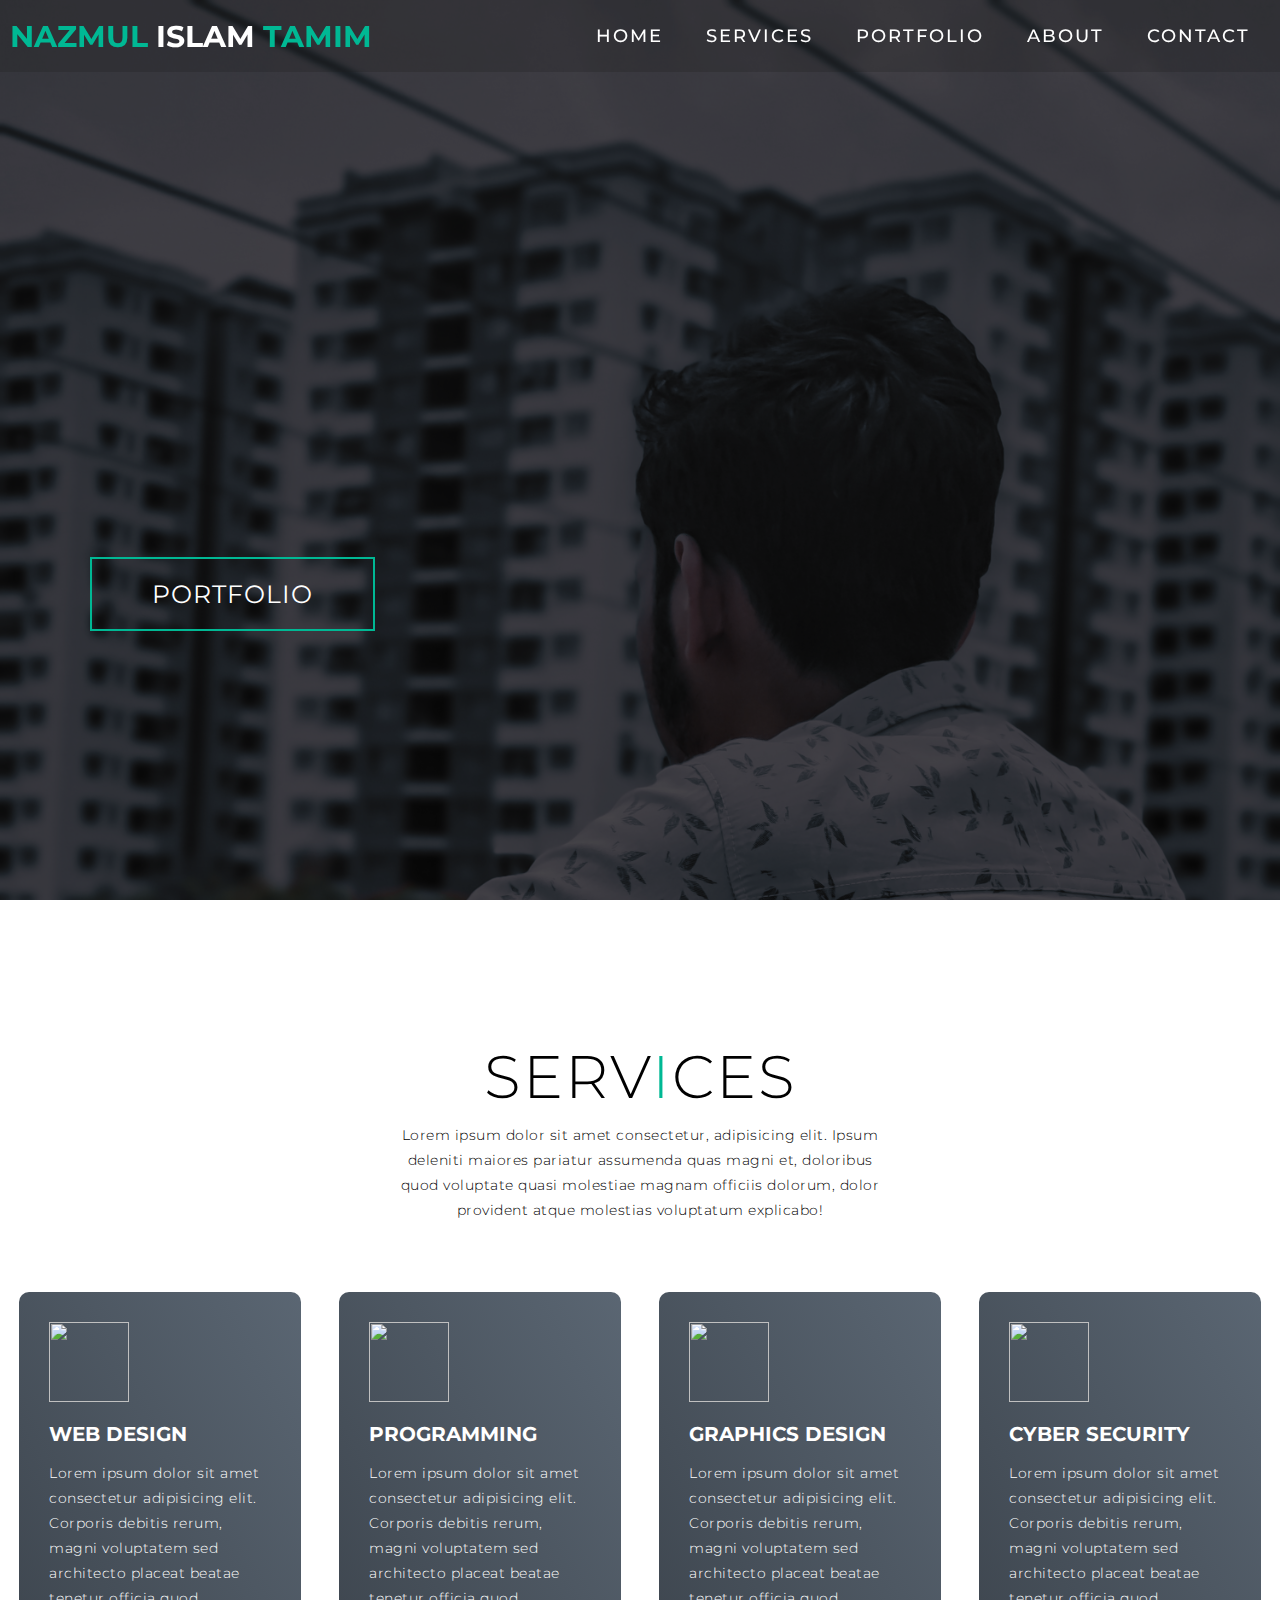
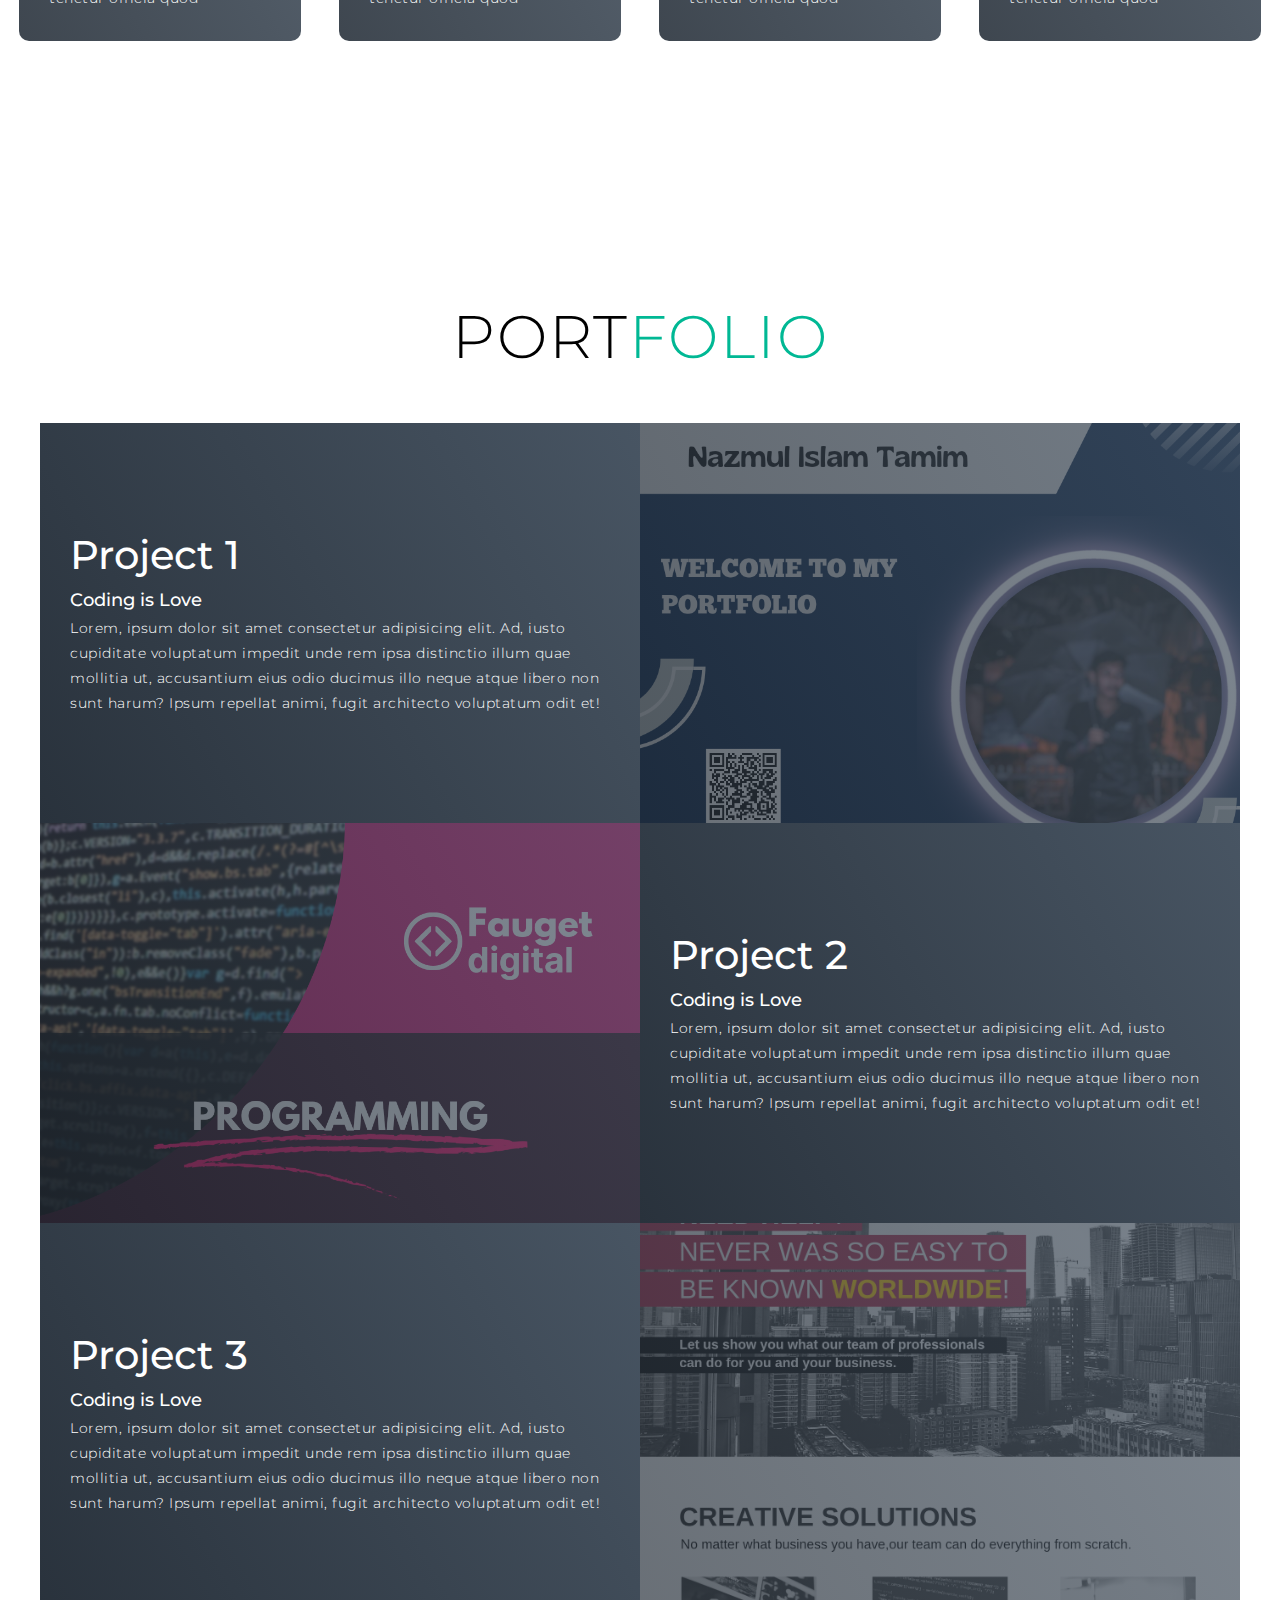
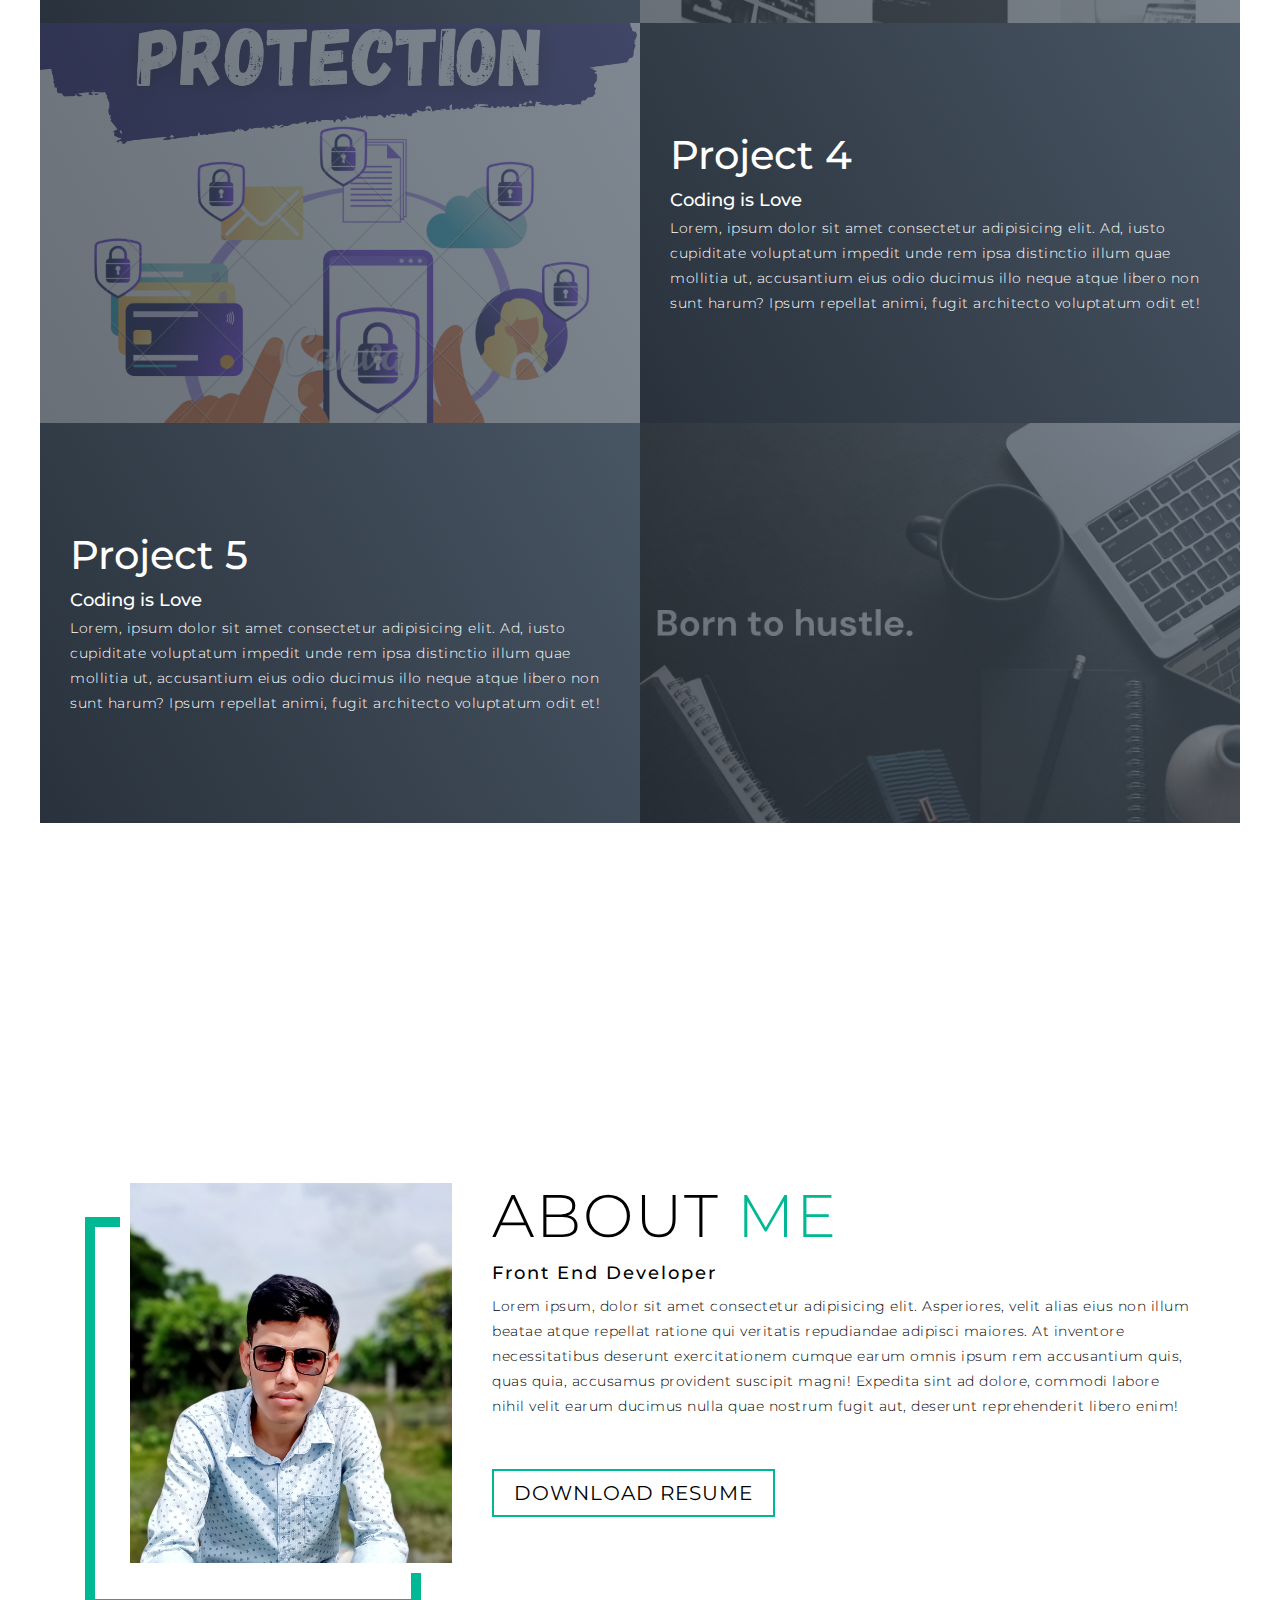
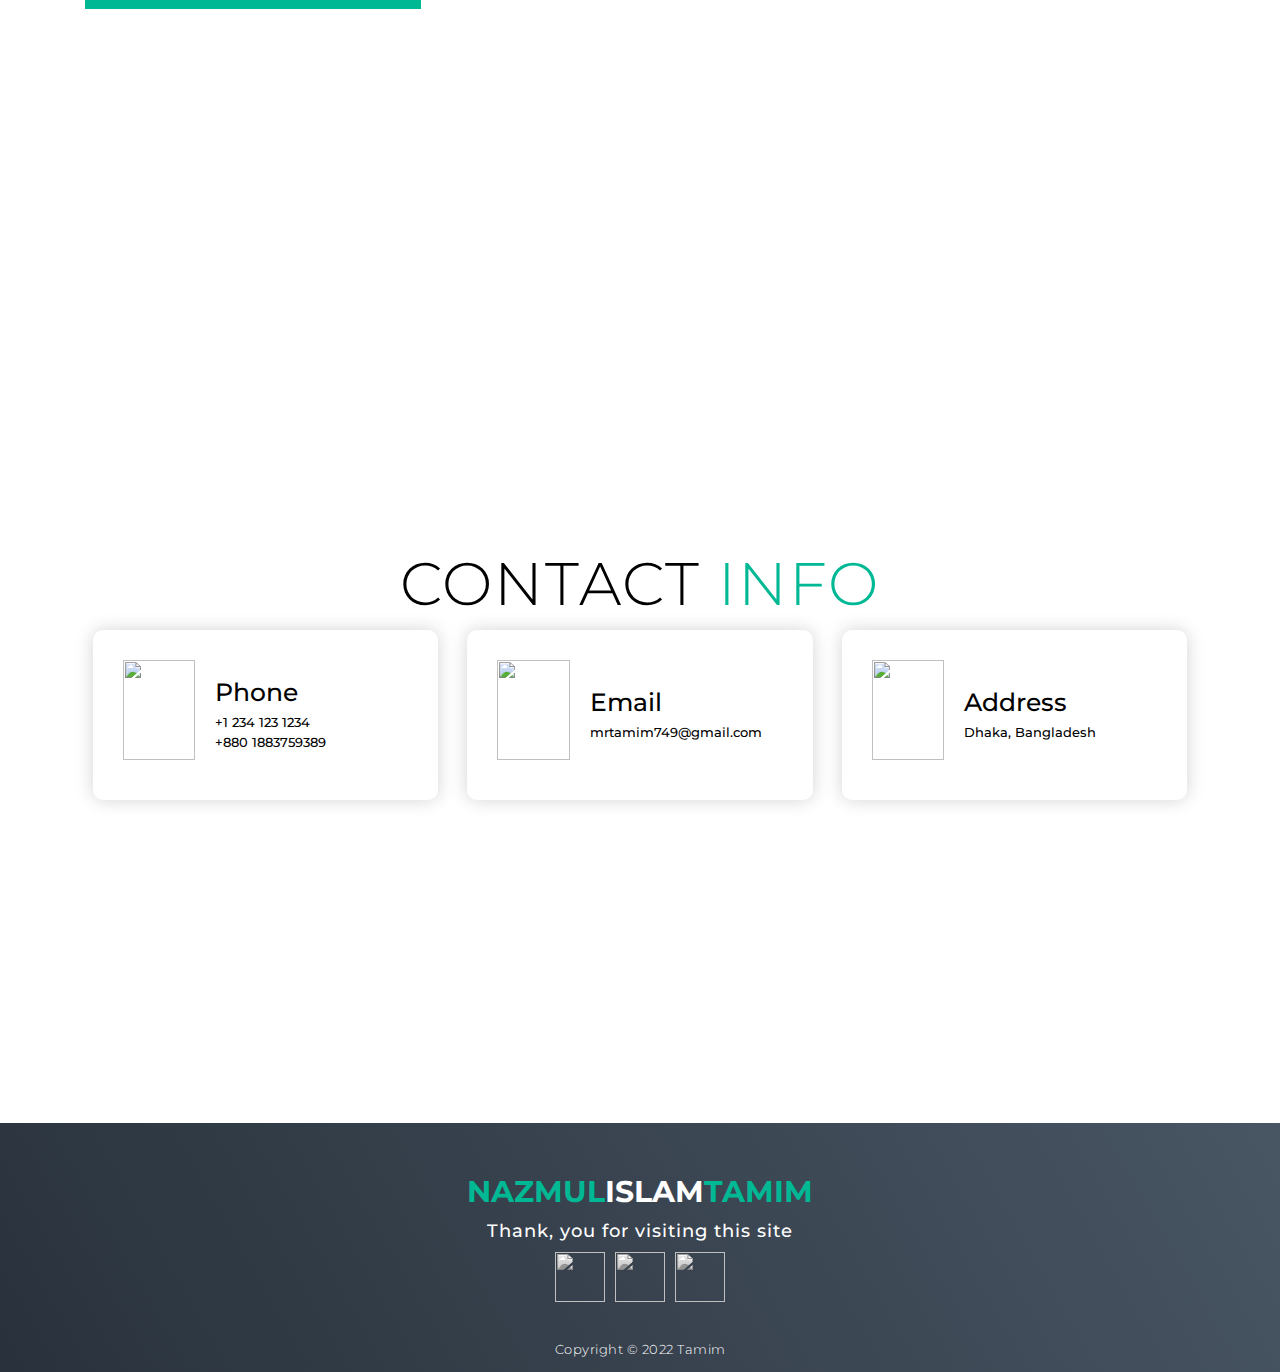
==== index.html @ c5b07cf3 "Add files via upload" ====
<!DOCTYPE html>
<html lang="en">

<head>
  <meta charset="UTF-8">
  <meta name="viewport" content="width=device-width, initial-scale=1.0">
  <link rel="stylesheet" href="style.css">
  <title>Nazmul Islam Tamim</title>
  <link rel="shortcut icon" type="x-icon" href="icon.png">

</head>

<body>
  <!-- Header -->
  <section id="header">
    <div class="header container">
      <div class="nav-bar">
        <div class="brand">
          <a href="#hero">
            <h1><span>Nazmul</span> Islam <span>Tamim</span></h1>
          </a>
        </div>
        <div class="nav-list">
          <div class="hamburger">
            <div class="bar"></div>
          </div>
          <ul>
            <li><a href="#hero" data-after="Home">Home</a></li>
            <li><a href="#services" data-after="Service">Services</a></li>
            <li><a href="#projects" data-after="Projects">Portfolio</a></li>
            <li><a href="#about" data-after="About">About</a></li>
            <li><a href="#contact" data-after="Contact">Contact</a></li>
          </ul>
        </div>
      </div>
    </div>
  </section>
  <!-- End Header -->


  <!-- Hero Section  -->
  <section id="hero">
    <div class="hero container">
      <div>
        <h1>Hello, <span></span></h1>
        <h1>My Name is <span></span></h1>
        <h1>Tamim <span></span></h1>
        <a href="#projects" type="button" class="cta">Portfolio</a>
      </div>
    </div>
  </section>
  <!-- End Hero Section  -->

  <!-- Service Section -->
  <section id="services">
    <div class="services container">
      <div class="service-top">
        <h1 class="section-title">Serv<span>i</span>ces</h1>
        <p>Lorem ipsum dolor sit amet consectetur, adipisicing elit. Ipsum deleniti maiores pariatur assumenda quas
          magni et, doloribus quod voluptate quasi molestiae magnam officiis dolorum, dolor provident atque molestias
          voluptatum explicabo!</p>
      </div>
      <div class="service-bottom">
        <div class="service-item">
          <div class="icon"><img src="https://img.icons8.com/bubbles/100/null/web.png" /></div>
          <h2>Web Design</h2>
          <p>Lorem ipsum dolor sit amet consectetur adipisicing elit. Corporis debitis rerum, magni voluptatem sed
            architecto placeat beatae tenetur officia quod</p>
        </div>
        <div class="service-item">
          <div class="icon"><img src="https://img.icons8.com/dusk/100/null/program.png" /></div>
          <h2>Programming</h2>
          <p>Lorem ipsum dolor sit amet consectetur adipisicing elit. Corporis debitis rerum, magni voluptatem sed
            architecto placeat beatae tenetur officia quod</p>
        </div>
        <div class="service-item">
          <div class="icon"><img src="https://img.icons8.com/bubbles/100/null/design.png" /></div>
          <h2>Graphics Design</h2>
          <p>Lorem ipsum dolor sit amet consectetur adipisicing elit. Corporis debitis rerum, magni voluptatem sed
            architecto placeat beatae tenetur officia quod</p>
        </div>
        <div class="service-item">
          <div class="icon"><img src="https://img.icons8.com/bubbles/100/null/man-with-a-security-shield.png" /></div>
          <h2>Cyber Security</h2>
          <p>Lorem ipsum dolor sit amet consectetur adipisicing elit. Corporis debitis rerum, magni voluptatem sed
            architecto placeat beatae tenetur officia quod</p>
        </div>
      </div>
    </div>
  </section>
  <!-- End Service Section -->

  <!-- Projects Section -->
  <section id="projects">
    <div class="projects container">
      <div class="projects-header">
        <h1 class="section-title">port<span>folio</span></h1>
      </div>
      <div class="all-projects">
        <div class="project-item">
          <div class="project-info">
            <h1>Project 1</h1>
            <h2>Coding is Love</h2>
            <p>Lorem, ipsum dolor sit amet consectetur adipisicing elit. Ad, iusto cupiditate voluptatum impedit unde
              rem ipsa distinctio illum quae mollitia ut, accusantium eius odio ducimus illo neque atque libero non sunt
              harum? Ipsum repellat animi, fugit architecto voluptatum odit et!</p>
          </div>
          <div class="project-img">
            <img src="20.png" alt="img">
          </div>
        </div>
        <div class="project-item">
          <div class="project-info">
            <h1>Project 2</h1>
            <h2>Coding is Love</h2>
            <p>Lorem, ipsum dolor sit amet consectetur adipisicing elit. Ad, iusto cupiditate voluptatum impedit unde
              rem ipsa distinctio illum quae mollitia ut, accusantium eius odio ducimus illo neque atque libero non sunt
              harum? Ipsum repellat animi, fugit architecto voluptatum odit et!</p>
          </div>
          <div class="project-img">
            <img src="prog.png" alt="img">
          </div>
        </div>
        <div class="project-item">
          <div class="project-info">
            <h1>Project 3</h1>
            <h2>Coding is Love</h2>
            <p>Lorem, ipsum dolor sit amet consectetur adipisicing elit. Ad, iusto cupiditate voluptatum impedit unde
              rem ipsa distinctio illum quae mollitia ut, accusantium eius odio ducimus illo neque atque libero non sunt
              harum? Ipsum repellat animi, fugit architecto voluptatum odit et!</p>
          </div>
          <div class="project-img">
            <img src="web.png" alt="img">
          </div>
        </div>
        <div class="project-item">
          <div class="project-info">
            <h1>Project 4</h1>
            <h2>Coding is Love</h2>
            <p>Lorem, ipsum dolor sit amet consectetur adipisicing elit. Ad, iusto cupiditate voluptatum impedit unde
              rem ipsa distinctio illum quae mollitia ut, accusantium eius odio ducimus illo neque atque libero non sunt
              harum? Ipsum repellat animi, fugit architecto voluptatum odit et!</p>
          </div>
          <div class="project-img">
            <img src="lpd.png" alt="img">
          </div>
        </div>
        <div class="project-item">
          <div class="project-info">
            <h1>Project 5</h1>
            <h2>Coding is Love</h2>
            <p>Lorem, ipsum dolor sit amet consectetur adipisicing elit. Ad, iusto cupiditate voluptatum impedit unde
              rem ipsa distinctio illum quae mollitia ut, accusantium eius odio ducimus illo neque atque libero non sunt
              harum? Ipsum repellat animi, fugit architecto voluptatum odit et!</p>
          </div>
          <div class="project-img">
            <img src="ht.png" alt="img">
          </div>
        </div>
      </div>
    </div>
  </section>
  <!-- End Projects Section -->

  <!-- About Section -->
  <section id="about">
    <div class="about container">
      <div class="col-left">
        <div class="about-img">
          <img src="16.jpeg" alt="img">
        </div>
      </div>
      <div class="col-right">
        <h1 class="section-title">About <span>me</span></h1>
        <h2>Front End Developer</h2>
        <p>Lorem ipsum, dolor sit amet consectetur adipisicing elit. Asperiores, velit alias eius non illum beatae atque
          repellat ratione qui veritatis repudiandae adipisci maiores. At inventore necessitatibus deserunt
          exercitationem cumque earum omnis ipsum rem accusantium quis, quas quia, accusamus provident suscipit magni!
          Expedita sint ad dolore, commodi labore nihil velit earum ducimus nulla quae nostrum fugit aut, deserunt
          reprehenderit libero enim!</p>
        <a href="#" class="cta">Download Resume</a>
      </div>
    </div>
  </section>
  <!-- End About Section -->

  <!-- Contact Section -->
  <section id="contact">
    <div class="contact container">
      <div>
        <h1 class="section-title">Contact <span>info</span></h1>
      </div>
      <div class="contact-items">
        <div class="contact-item">
          <div class="icon"><img src="https://img.icons8.com/cute-clipart/100/null/ringer-volume.png" /></div>
          <div class="contact-info">
            <h1>Phone</h1>
            <h2>+1 234 123 1234</h2>
            <h2>+880 1883759389</h2>
          </div>
        </div>
        <div class="contact-item">
          <div class="icon"><img src="https://img.icons8.com/cute-clipart/100/null/apple-mail.png" /></div>
          <div class="contact-info">
            <h1>Email</h1>
            <h2>mrtamim749@gmail.com</h2>
            <h2></h2>
          </div>
        </div>
        <div class="contact-item">
          <div class="icon"><img src="https://img.icons8.com/cotton/100/null/romantic-places--v1.png" /></div>
          <div class="contact-info">
            <h1>Address</h1>
            <h2>Dhaka, Bangladesh</h2>
          </div>
        </div>
      </div>
    </div>
  </section>
  <!-- End Contact Section -->

  <!-- Footer -->
  <section id="footer">
    <div class="footer container">
      <div class="brand">
        <h1><span>Nazmul</span>Islam<span>Tamim</span></h1>
      </div>
      <h2>Thank, you for visiting this site</h2>
      <div class="social-icon">
        <div class="social-item">
          <a href="https://www.facebook.com/md.tafahim.7?mibextid=ZbWKwL"><img src="https://img.icons8.com/fluency/48/null/facebook-new.png" /></a>
        </div>
        <div class="social-item">
          <a href="https://www.instagram.com/nazmul_islam_tamim/"><img src="https://img.icons8.com/fluency/48/null/instagram-new.png" /></a>
        </div>
        <div class="social-item">
          <a href="https://twitter.com/NazmulislamTam?t=i0Rrqpv8C41gJmeJYO9JIw&s=09"><img src="https://img.icons8.com/fluency/48/null/twitter.png" /></a>
        </div>
      </div>
      <p>Copyright © 2022 Tamim</p>
    </div>
  </section>
  <!-- End Footer -->
  <script src="./app.js"></script>
</body>

</html>
---- style.css ----
@import 'https://fonts.googleapis.com/css?family=Montserrat:300, 400, 700&display=swap';
* {
	padding: 0;
	margin: 0;
	box-sizing: border-box;
}
html {
	font-size: 10px;
	font-family: 'Montserrat', sans-serif;
	scroll-behavior: smooth;
}
a {
	text-decoration: none;
}
.container {
	min-height: 100vh;
	width: 100%;
	display: flex;
	align-items: center;
	justify-content: center;
}
img {
	height: 100%;
	width: 100%;
	object-fit: cover;
}
p {
	color: black;
	font-size: 1.4rem;
	margin-top: 5px;
	line-height: 2.5rem;
	font-weight: 300;
	letter-spacing: 0.05rem;
}
.section-title {
	font-size: 4rem;
	font-weight: 300;
	color: black;
	margin-bottom: 10px;
	text-transform: uppercase;
	letter-spacing: 0.2rem;
	text-align: center;
}
.section-title span {
	color: #00b894;
}

.cta {
	display: inline-block;
	padding: 10px 30px;
	color: white;
	background-color: transparent;
	border: 2px solid #00b894;
	font-size: 2rem;
	text-transform: uppercase;
	letter-spacing: 0.1rem;
	margin-top: 30px;
	transition: 0.3s ease;
	transition-property: background-color, color;
}
.cta:hover {
	color: white;
	background-color: #00b894;
}
.brand h1 {
	font-size: 3rem;
	text-transform: uppercase;
	color: white;
}
.brand h1 span {
	color: #00b894;
}

/* Header section */
#header {
	position: fixed;
	z-index: 1000;
	left: 0;
	top: 0;
	width: 100vw;
	height: auto;
}
#header .header {
	min-height: 8vh;
	background-color: rgba(31, 30, 30, 0.24);
	transition: 0.3s ease background-color;
}
#header .nav-bar {
	display: flex;
	align-items: center;
	justify-content: space-between;
	width: 100%;
	height: 100%;
	max-width: 1300px;
	padding: 0 10px;
}
#header .nav-list ul {
	list-style: none;
	position: absolute;
	background-color: #38465c;
	width: 100vw;
	height: 100vh;
	left: 100%;
	top: 0;
	display: flex;
	flex-direction: column;
	justify-content: center;
	align-items: center;
	z-index: 1;
	overflow-x: hidden;
	transition: 0.5s ease left;
}
#header .nav-list ul.active {
	left: 0%;
}
#header .nav-list ul a {
	font-size: 2.5rem;
	font-weight: 500;
	letter-spacing: 0.2rem;
	text-decoration: none;
	color: white;
	text-transform: uppercase;
	padding: 20px;
	display: block;
}
#header .nav-list ul a::after {
	content: attr(data-after);
	position: absolute;
	top: 50%;
	left: 50%;
	transform: translate(-50%, -50%) scale(0);
	color: rgba(240, 248, 255, 0.021);
	font-size: 13rem;
	letter-spacing: 50px;
	z-index: -1;
	transition: 0.3s ease letter-spacing;
}
#header .nav-list ul li:hover a::after {
	transform: translate(-50%, -50%) scale(1);
	letter-spacing: initial;
}
#header .nav-list ul li:hover a {
	color: #00b894;
}
#header .hamburger {
	height: 60px;
	width: 60px;
	display: inline-block;
	border: 3px solid white;
	border-radius: 50%;
	position: relative;
	display: flex;
	align-items: center;
	justify-content: center;
	z-index: 100;
	cursor: pointer;
	transform: scale(0.8);
	margin-right: 20px;
}
#header .hamburger:after {
	position: absolute;
	content: '';
	height: 100%;
	width: 100%;
	border-radius: 50%;
	border: 3px solid white;
	animation: hamburger_puls 1s ease infinite;
}
#header .hamburger .bar {
	height: 2px;
	width: 30px;
	position: relative;
	background-color: white;
	z-index: -1;
}
#header .hamburger .bar::after,
#header .hamburger .bar::before {
	content: '';
	position: absolute;
	height: 100%;
	width: 100%;
	left: 0;
	background-color: white;
	transition: 0.3s ease;
	transition-property: top, bottom;
}
#header .hamburger .bar::after {
	top: 8px;
}
#header .hamburger .bar::before {
	bottom: 8px;
}
#header .hamburger.active .bar::before {
	bottom: 0;
}
#header .hamburger.active .bar::after {
	top: 0;
}
/* End Header section */

/* Hero Section */
#hero {
	background-image: url("myphot2.jpg");
	background-size: cover;
	background-position: top center;
	position: relative;
	z-index: 1;
}
#hero::after {
	content: '';
	position: absolute;
	left: 0;
	top: 0;
	height: 100%;
	width: 100%;
	background-color: black;
	opacity: 0.7;
	z-index: -1;
}
#hero .hero {
	max-width: 1200px;
	margin: 0 auto;
	padding: 0 50px;
	justify-content: flex-start;
}
#hero h1 {
	display: block;
	width: fit-content;
	font-size: 4rem;
	position: relative;
	color: transparent;
	animation: text_reveal 0.5s ease forwards;
	animation-delay: 1s;
}
#hero h1:nth-child(1) {
	animation-delay: 1s;
}
#hero h1:nth-child(2) {
	animation-delay: 2s;
}
#hero h1:nth-child(3) {
	animation: text_reveal_name 0.5s ease forwards;
	animation-delay: 3s;
}
#hero h1 span {
	position: absolute;
	top: 0;
	left: 0;
	height: 100%;
	width: 0;
	background-color: #00b894;
	animation: text_reveal_box 1s ease;
	animation-delay: 0.5s;
}
#hero h1:nth-child(1) span {
	animation-delay: 0.5s;
}
#hero h1:nth-child(2) span {
	animation-delay: 1.5s;
}
#hero h1:nth-child(3) span {
	animation-delay: 2.5s;
}

/* End Hero Section */

/* Services Section */
#services .services {
	flex-direction: column;
	text-align: center;
	max-width: 1500px;
	margin: 0 auto;
	padding: 100px 0;
}
#services .service-top {
	max-width: 500px;
	margin: 0 auto;
}
#services .service-bottom {
	display: flex;
	align-items: center;
	justify-content: center;
	flex-wrap: wrap;
	margin-top: 50px;
}
#services .service-item {
	flex-basis: 80%;
	display: flex;
	align-items: flex-start;
	justify-content: center;
	flex-direction: column;
	padding: 30px;
	border-radius: 10px;
	background-size: cover;
	margin: 10px 5%;
	position: relative;
	z-index: 1;
	overflow: hidden;
}
#services .service-item::after {
	content: '';
	position: absolute;
	left: 0;
	top: 0;
	height: 100%;
	width: 100%;
	background-image: linear-gradient(60deg, #29323c 0%, #485563 100%);
	opacity: 0.9;
	z-index: -1;
}
#services .service-bottom .icon {
	height: 80px;
	width: 80px;
	margin-bottom: 20px;
}
#services .service-item h2 {
	font-size: 2rem;
	color: white;
	margin-bottom: 10px;
	text-transform: uppercase;
}
#services .service-item p {
	color: white;
	text-align: left;
}
/* End Services Section */

/* Projects section */
#projects .projects {
	flex-direction: column;
	max-width: 1200px;
	margin: 0 auto;
	padding: 100px 0;
}
#projects .projects-header h1 {
	margin-bottom: 50px;
}
#projects .all-projects {
	display: flex;
	align-items: center;
	justify-content: center;
	flex-direction: column;
}
#projects .project-item {
	display: flex;
	align-items: center;
	justify-content: center;
	flex-direction: column;
	width: 80%;
	margin: 20px auto;
	overflow: hidden;
	border-radius: 10px;
}
#projects .project-info {
	padding: 30px;
	flex-basis: 50%;
	height: 100%;
	display: flex;
	align-items: flex-start;
	justify-content: center;
	flex-direction: column;
	background-image: linear-gradient(60deg, #29323c 0%, #485563 100%);
	color: white;
}
#projects .project-info h1 {
	font-size: 4rem;
	font-weight: 500;
}
#projects .project-info h2 {
	font-size: 1.8rem;
	font-weight: 500;
	margin-top: 10px;
}
#projects .project-info p {
	color: white;
}
#projects .project-img {
	flex-basis: 50%;
	height: 300px;
	overflow: hidden;
	position: relative;
}
#projects .project-img:after {
	content: '';
	position: absolute;
	left: 0;
	top: 0;
	height: 100%;
	width: 100%;
	background-image: linear-gradient(60deg, #29323c 0%, #485563 100%);
	opacity: 0.7;
}
#projects .project-img img {
	transition: 0.3s ease transform;
}
#projects .project-item:hover .project-img img {
	transform: scale(1.1);
}
/* End Projects section */

/* About Section */
#about .about {
	flex-direction: column-reverse;
	text-align: center;
	max-width: 1200px;
	margin: 0 auto;
	padding: 100px 20px;
}
#about .col-left {
	width: 250px;
	height: 360px;
}
#about .col-right {
	width: 100%;
}
#about .col-right h2 {
	font-size: 1.8rem;
	font-weight: 500;
	letter-spacing: 0.2rem;
	margin-bottom: 10px;
}
#about .col-right p {
	margin-bottom: 20px;
}
#about .col-right .cta {
	color: black;
	margin-bottom: 50px;
	padding: 10px 20px;
	font-size: 2rem;
}
#about .col-left .about-img {
	height: 100%;
	width: 100%;
	position: relative;
	border: 10px solid white;
}
#about .col-left .about-img::after {
	content: '';
	position: absolute;
	left: -33px;
	top: 19px;
	height: 98%;
	width: 98%;
	border: 7px solid #00b894;
	z-index: -1;
}
/* End About Section */

/* contact Section */
#contact .contact {
	flex-direction: column;
	max-width: 1200px;
	margin: 0 auto;
	width: 90%;
}
#contact .contact-items {
	/* max-width: 400px; */
	width: 100%;
}
#contact .contact-item {
	width: 80%;
	padding: 20px;
	text-align: center;
	border-radius: 10px;
	padding: 30px;
	margin: 30px;
	display: flex;
	justify-content: center;
	align-items: center;
	flex-direction: column;
	box-shadow: 0px 0px 18px 0 #0000002c;
	transition: 0.3s ease box-shadow;
}
#contact .contact-item:hover {
	box-shadow: 0px 0px 5px 0 #0000002c;
}
#contact .icon {
	width: 70px;
	margin: 0 auto;
	margin-bottom: 10px;
}
#contact .contact-info h1 {
	font-size: 2.5rem;
	font-weight: 500;
	margin-bottom: 5px;
}
#contact .contact-info h2 {
	font-size: 1.3rem;
	line-height: 2rem;
	font-weight: 500;
}
/*End contact Section */

/* Footer */
#footer {
	background-image: linear-gradient(60deg, #29323c 0%, #485563 100%);
}
#footer .footer {
	min-height: 200px;
	flex-direction: column;
	padding-top: 50px;
	padding-bottom: 10px;
}
#footer h2 {
	color: white;
	font-weight: 500;
	font-size: 1.8rem;
	letter-spacing: 0.1rem;
	margin-top: 10px;
	margin-bottom: 10px;
}
#footer .social-icon {
	display: flex;
	margin-bottom: 30px;
}
#footer .social-item {
	height: 50px;
	width: 50px;
	margin: 0 5px;
}
#footer .social-item img {
	filter: grayscale(1);
	transition: 0.3s ease filter;
}
#footer .social-item:hover img {
	filter: grayscale(0);
}
#footer p {
	color: white;
	font-size: 1.3rem;
}
/* End Footer */

/* Keyframes */
@keyframes hamburger_puls {
	0% {
		opacity: 1;
		transform: scale(1);
	}
	100% {
		opacity: 0;
		transform: scale(1.4);
	}
}
@keyframes text_reveal_box {
	50% {
		width: 100%;
		left: 0;
	}
	100% {
		width: 0;
		left: 100%;
	}
}
@keyframes text_reveal {
	100% {
		color: white;
	}
}
@keyframes text_reveal_name {
	100% {
		color: #00b894;
		font-weight: 500;
	}
}
/* End Keyframes */

/* Media Query For Tablet */
@media only screen and (min-width: 768px) {
	.cta {
		font-size: 2.5rem;
		padding: 20px 60px;
	}
	h1.section-title {
		font-size: 6rem;
	}

	/* Hero */
	#hero h1 {
		font-size: 7rem;
	}
	/* End Hero */

	/* Services Section */
	#services .service-bottom .service-item {
		flex-basis: 45%;
		margin: 2.5%;
	}
	/* End Services Section */

	/* Project */
	#projects .project-item {
		flex-direction: row;
	}
	#projects .project-item:nth-child(even) {
		flex-direction: row-reverse;
	}
	#projects .project-item {
		height: 400px;
		margin: 0;
		width: 100%;
		border-radius: 0;
	}
	#projects .all-projects .project-info {
		height: 100%;
	}
	#projects .all-projects .project-img {
		height: 100%;
	}
	/* End Project */

	/* About */
	#about .about {
		flex-direction: row;
	}
	#about .col-left {
		width: 600px;
		height: 400px;
		padding-left: 60px;
	}
	#about .about .col-left .about-img::after {
		left: -45px;
		top: 34px;
		height: 98%;
		width: 98%;
		border: 10px solid #00b894;
	}
	#about .col-right {
		text-align: left;
		padding: 30px;
	}
	#about .col-right h1 {
		text-align: left;
	}
	/* End About */

	/* contact  */
	#contact .contact {
		flex-direction: column;
		padding: 100px 0;
		align-items: center;
		justify-content: center;
		min-width: 20vh;
	}
	#contact .contact-items {
		width: 100%;
		display: flex;
		flex-direction: row;
		justify-content: space-evenly;
		margin: 0;
	}
	#contact .contact-item {
		width: 30%;
		margin: 0;
		flex-direction: row;
	}
	#contact .contact-item .icon {
		height: 100px;
		width: 100px;
	}
	#contact .contact-item .icon img {
		object-fit: contain;
	}
	#contact .contact-item .contact-info {
		width: 100%;
		text-align: left;
		padding-left: 20px;
	}
	/* End contact  */
}
/* End Media Query For Tablet */

/* Media Query For Desktop */
@media only screen and (min-width: 1200px) {
	/* header */
	#header .hamburger {
		display: none;
	}
	#header .nav-list ul {
		position: initial;
		display: block;
		height: auto;
		width: fit-content;
		background-color: transparent;
	}
	#header .nav-list ul li {
		display: inline-block;
	}
	#header .nav-list ul li a {
		font-size: 1.8rem;
	}
	#header .nav-list ul a:after {
		display: none;
	}
	/* End header */

	#services .service-bottom .service-item {
		flex-basis: 22%;
		margin: 1.5%;
	}
}
/* End  Media Query For Desktop */
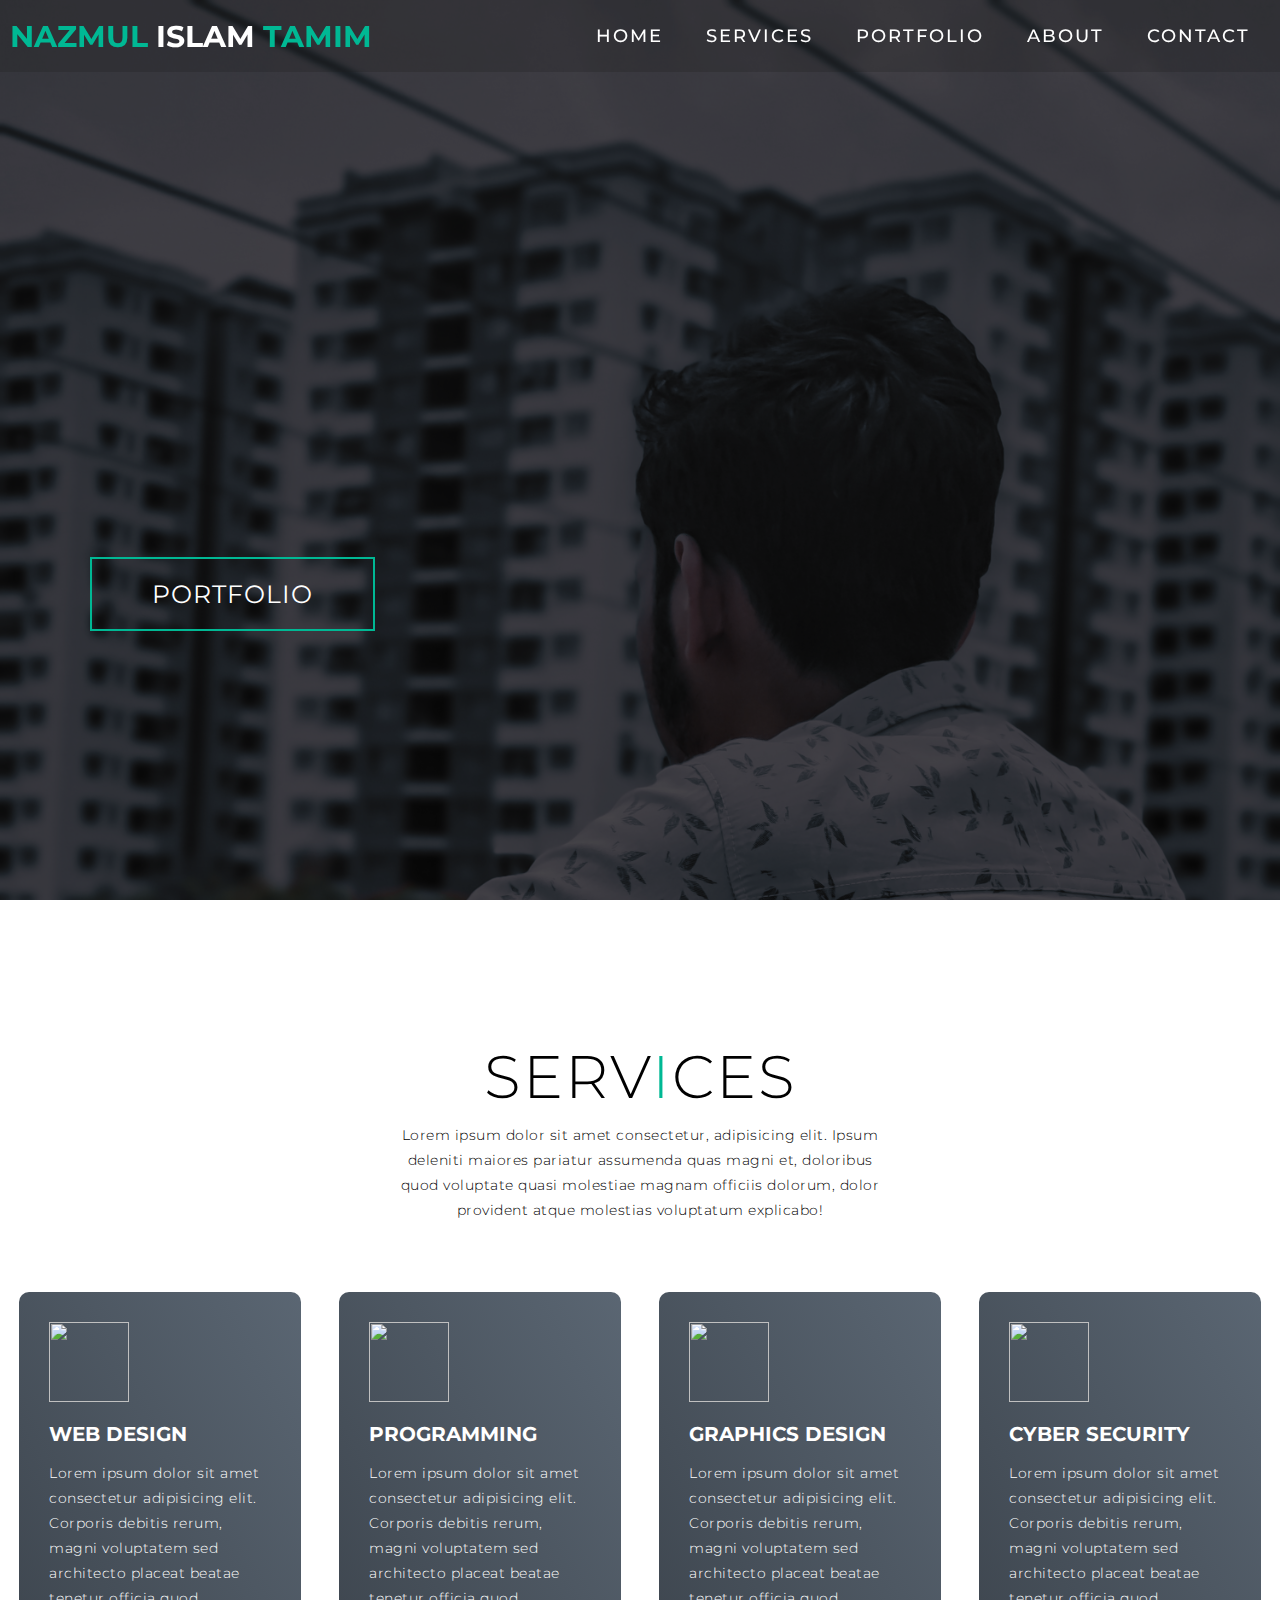
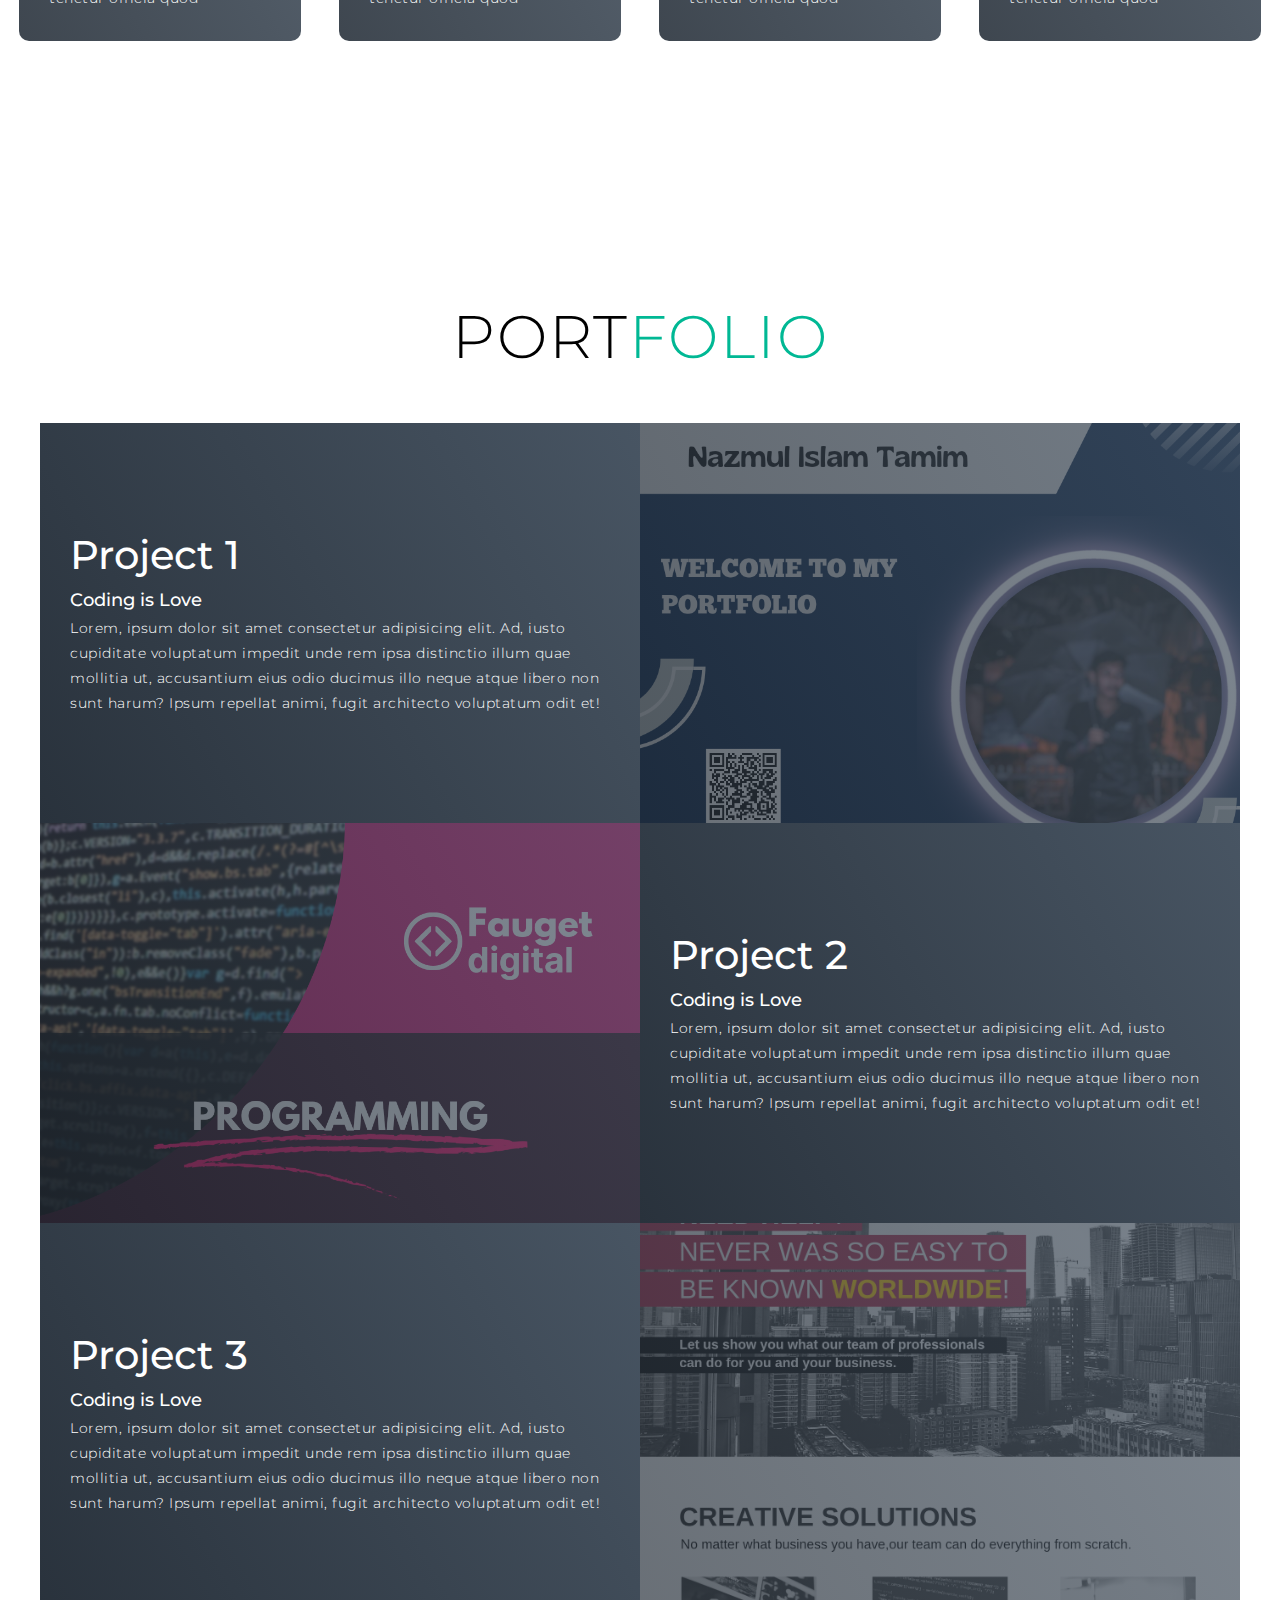
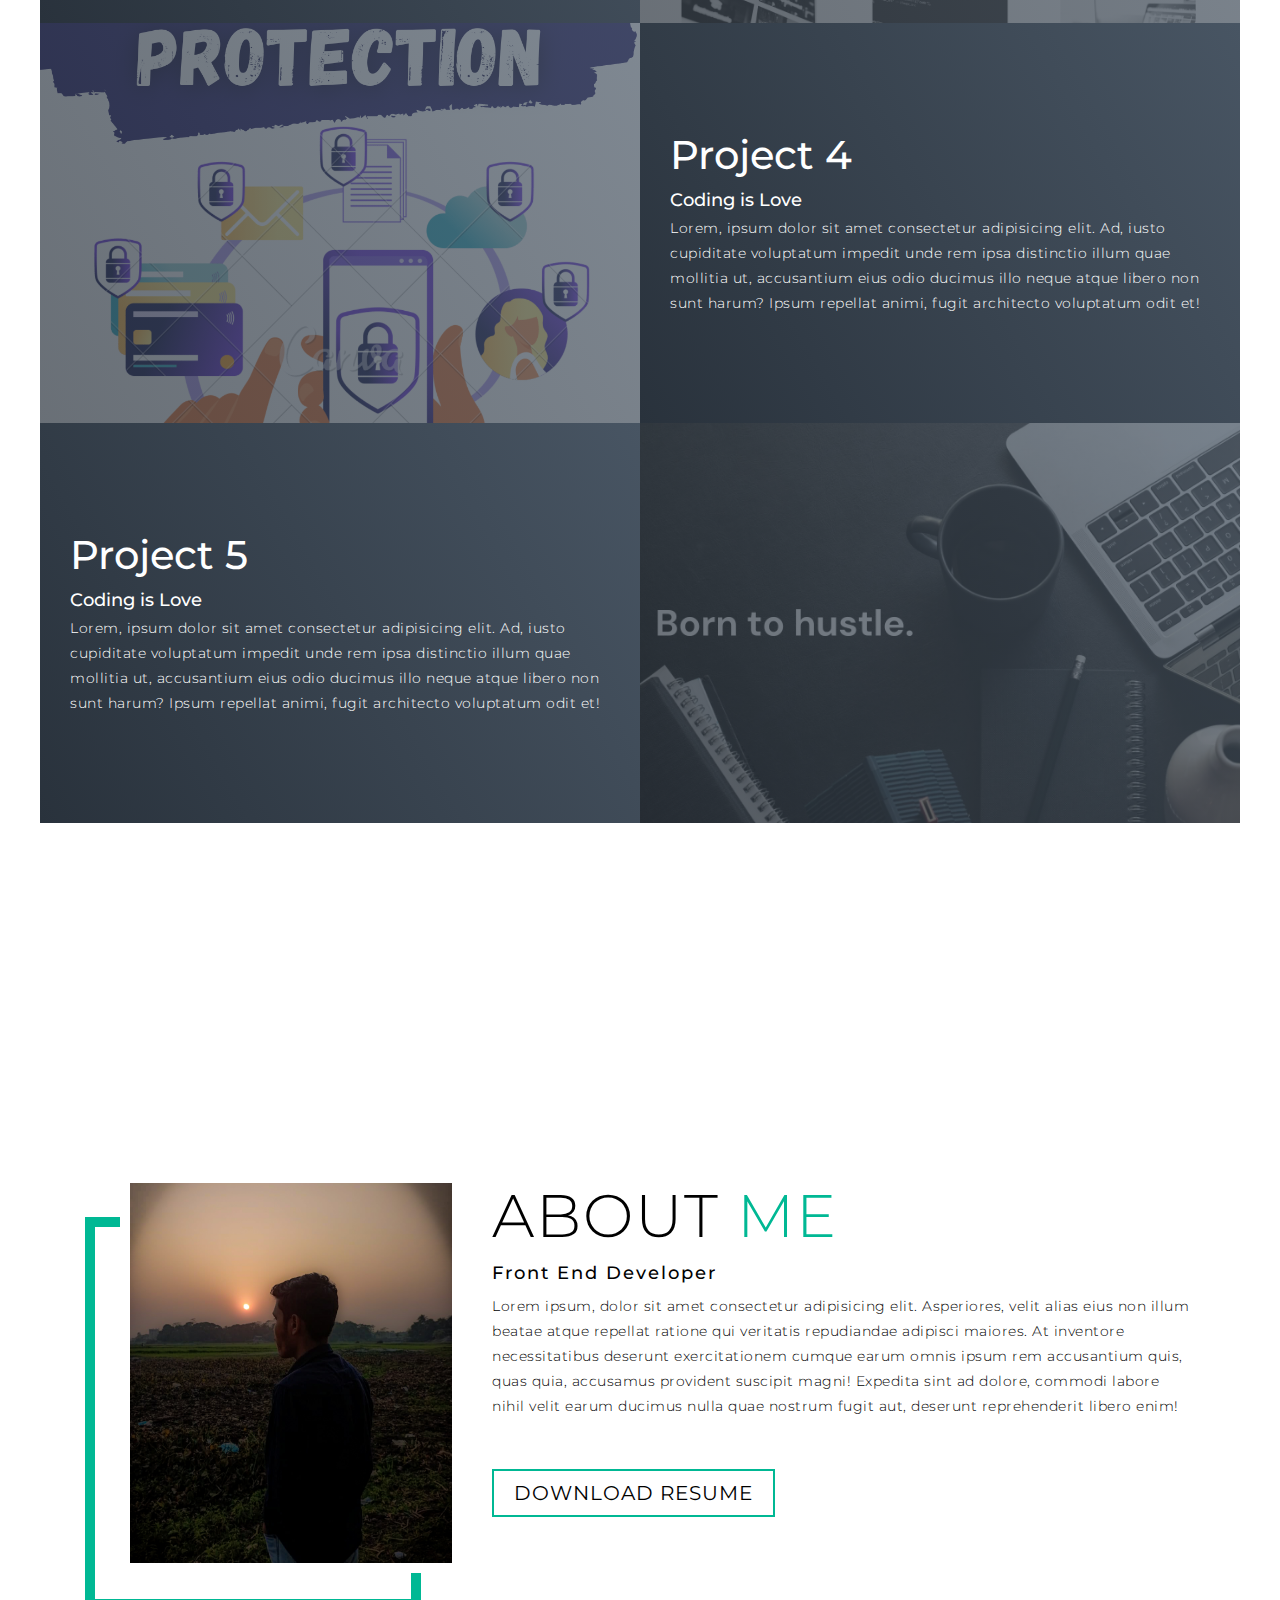
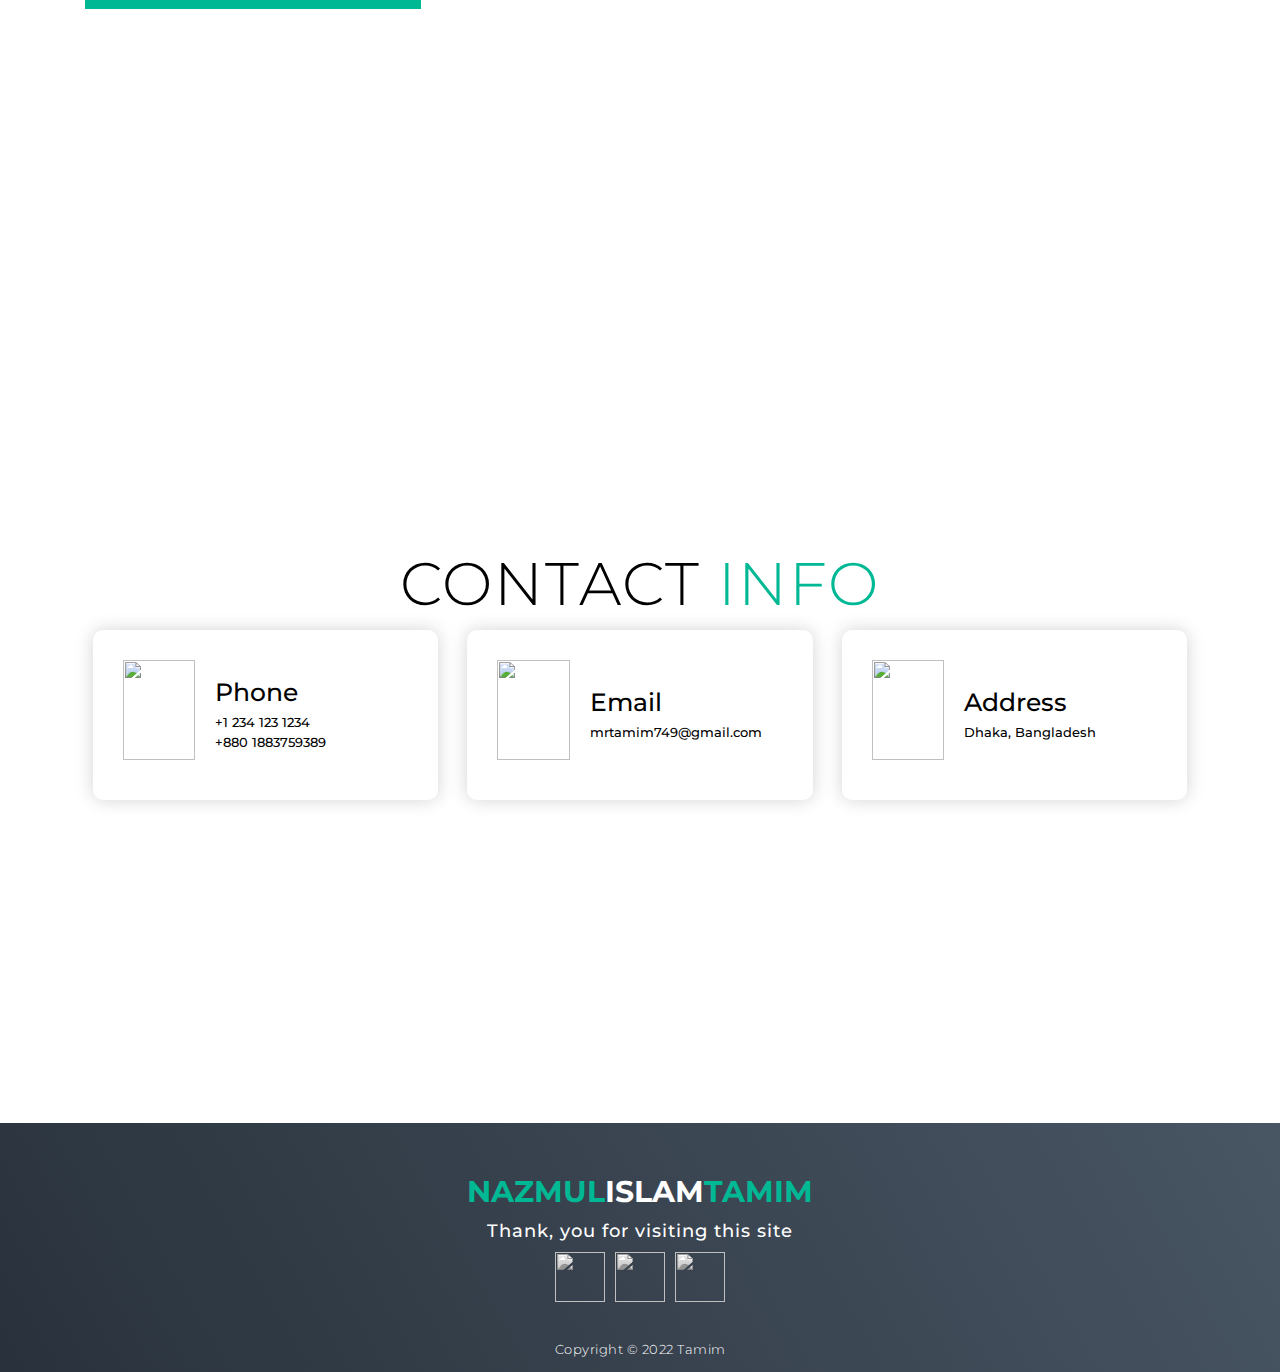
==== commit 23057cb8: "Update index.html" ====
--- a/index.html
+++ b/index.html
@@ -167,7 +167,7 @@
     <div class="about container">
       <div class="col-left">
         <div class="about-img">
-          <img src="16.jpeg" alt="img">
+          <img src="my.jpg" alt="img">
         </div>
       </div>
       <div class="col-right">
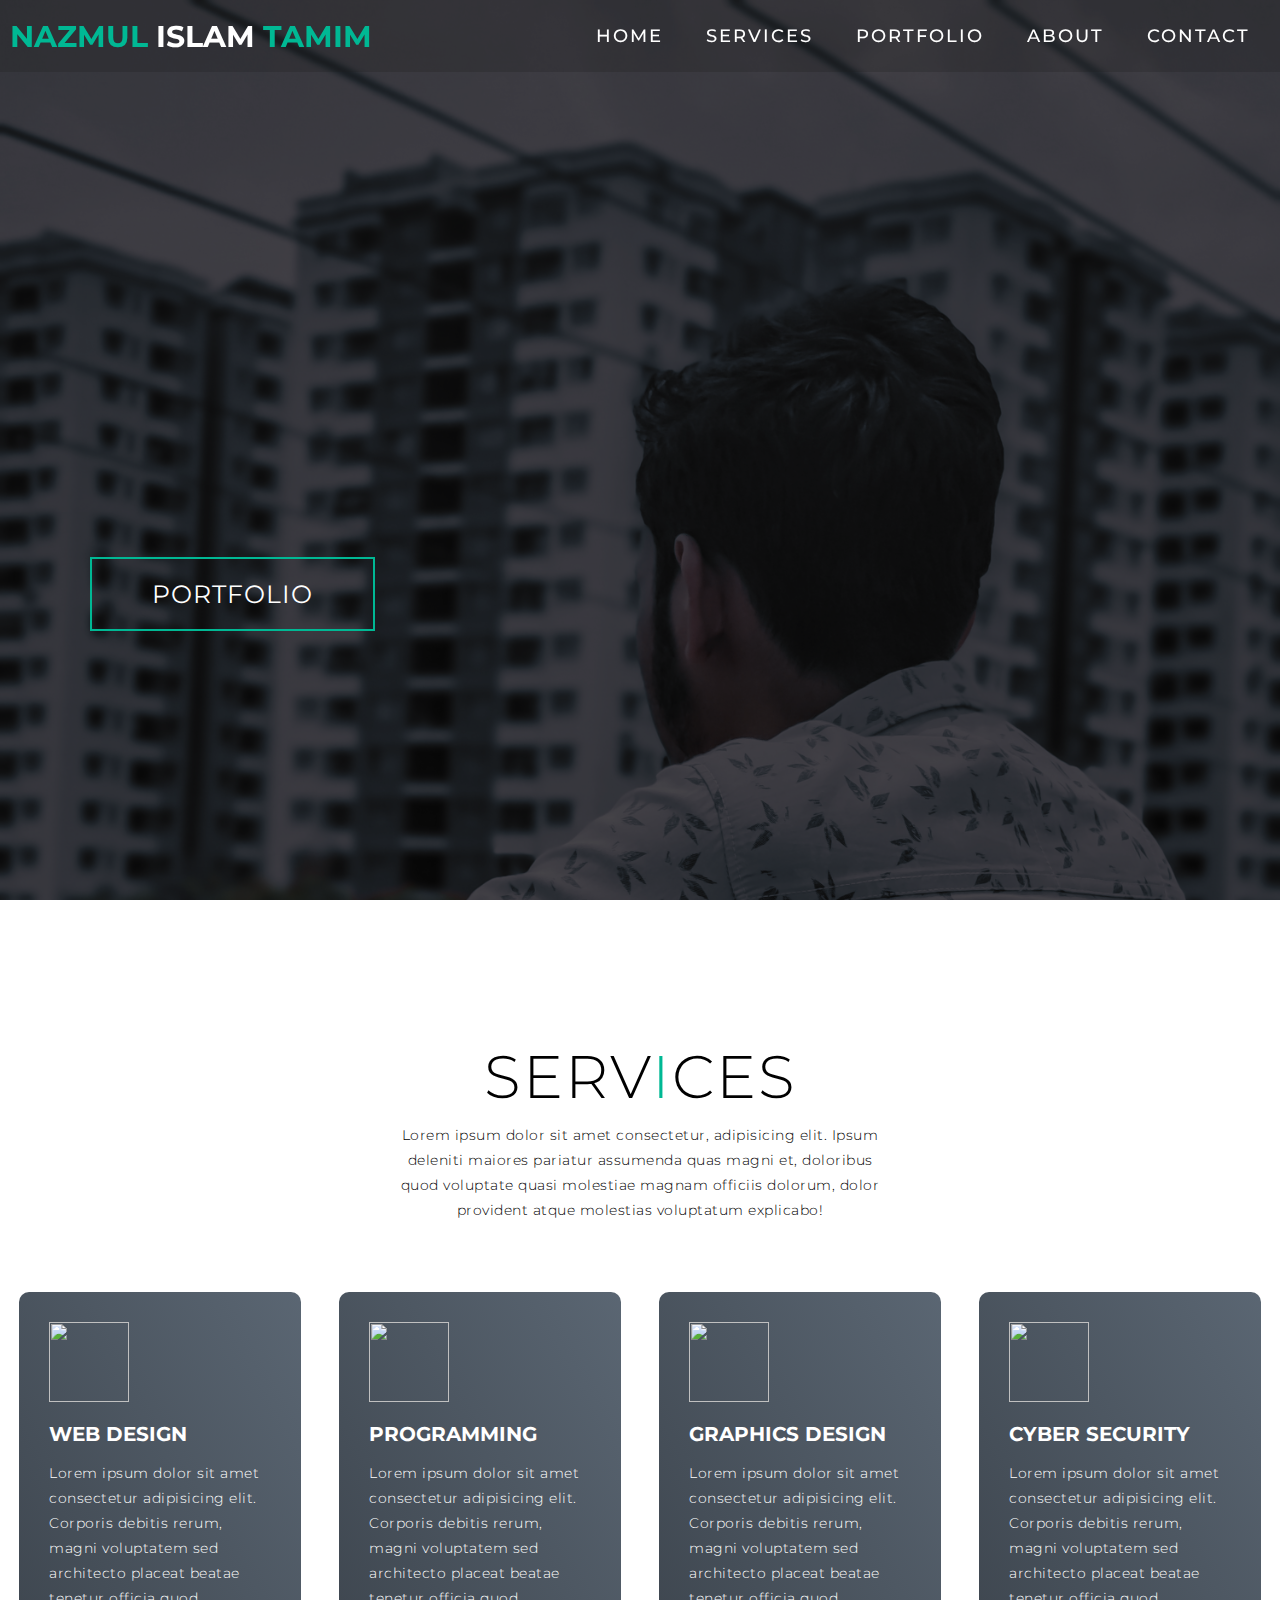
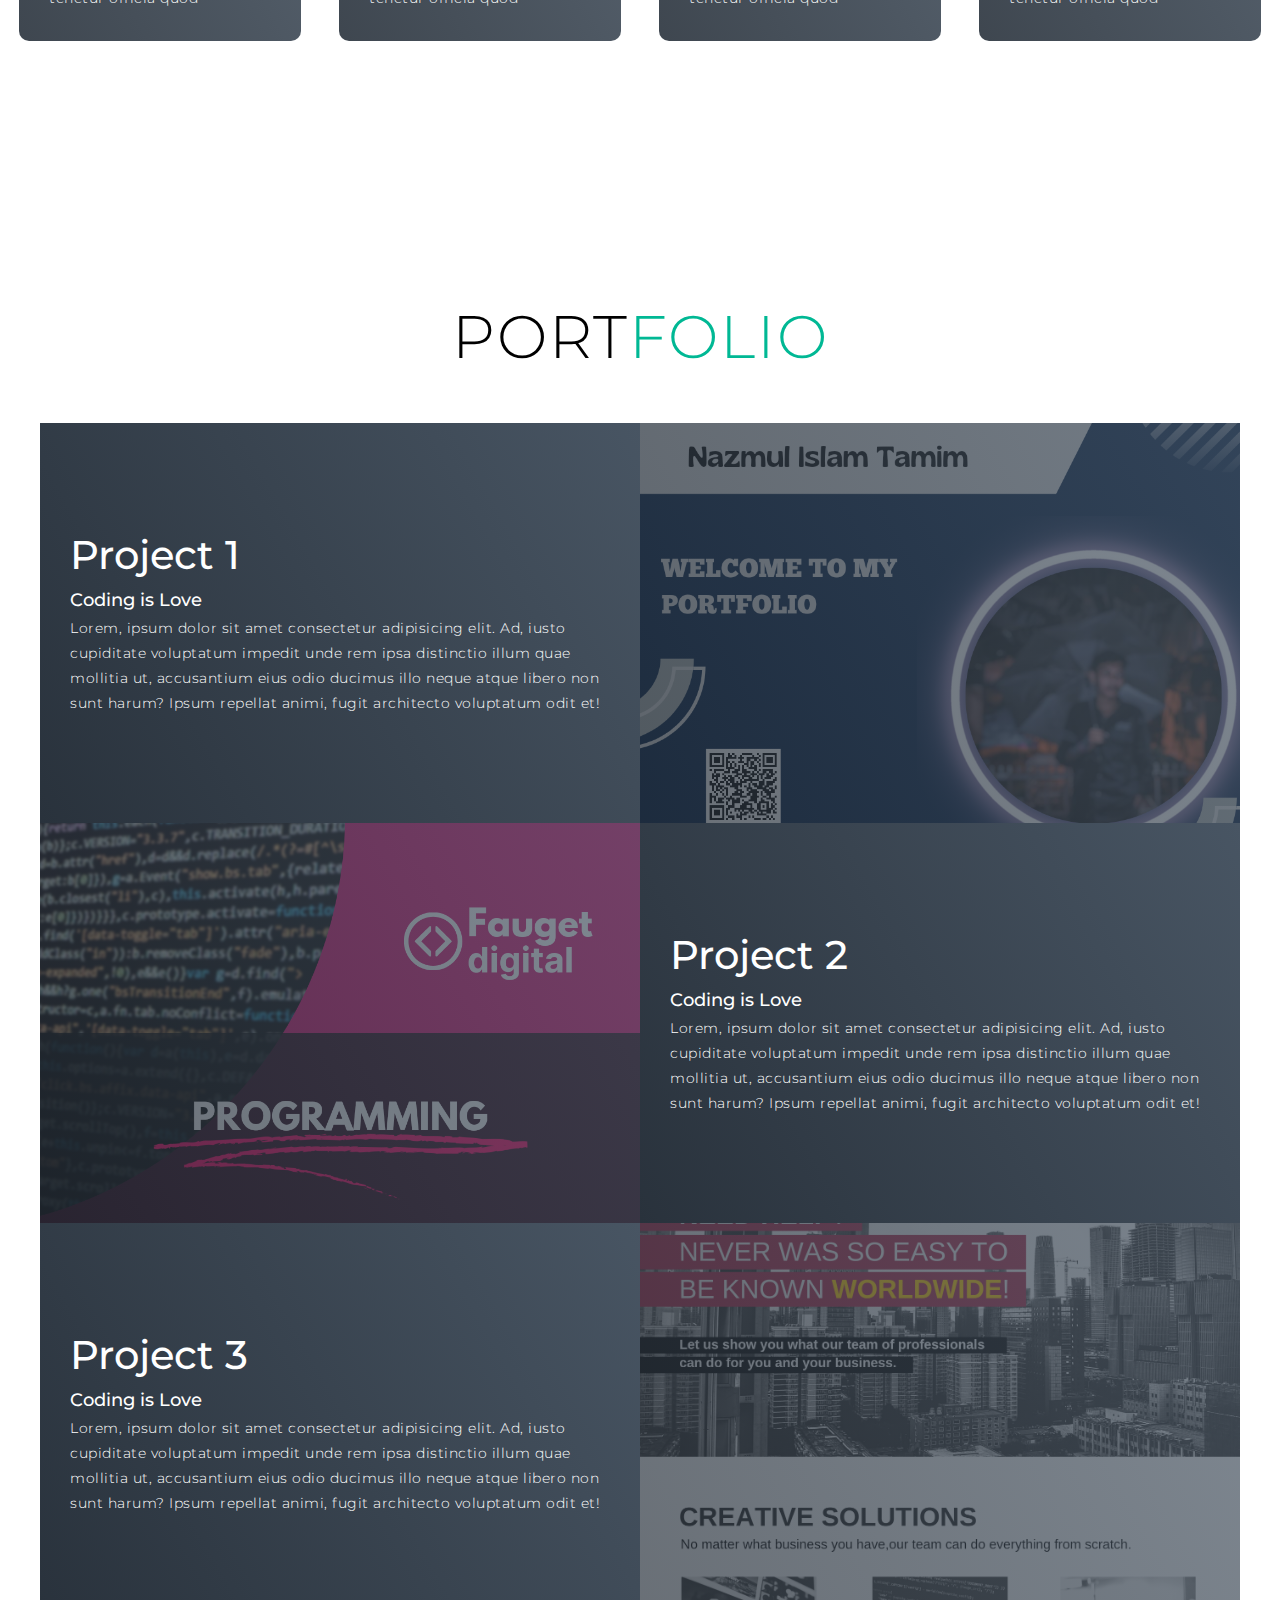
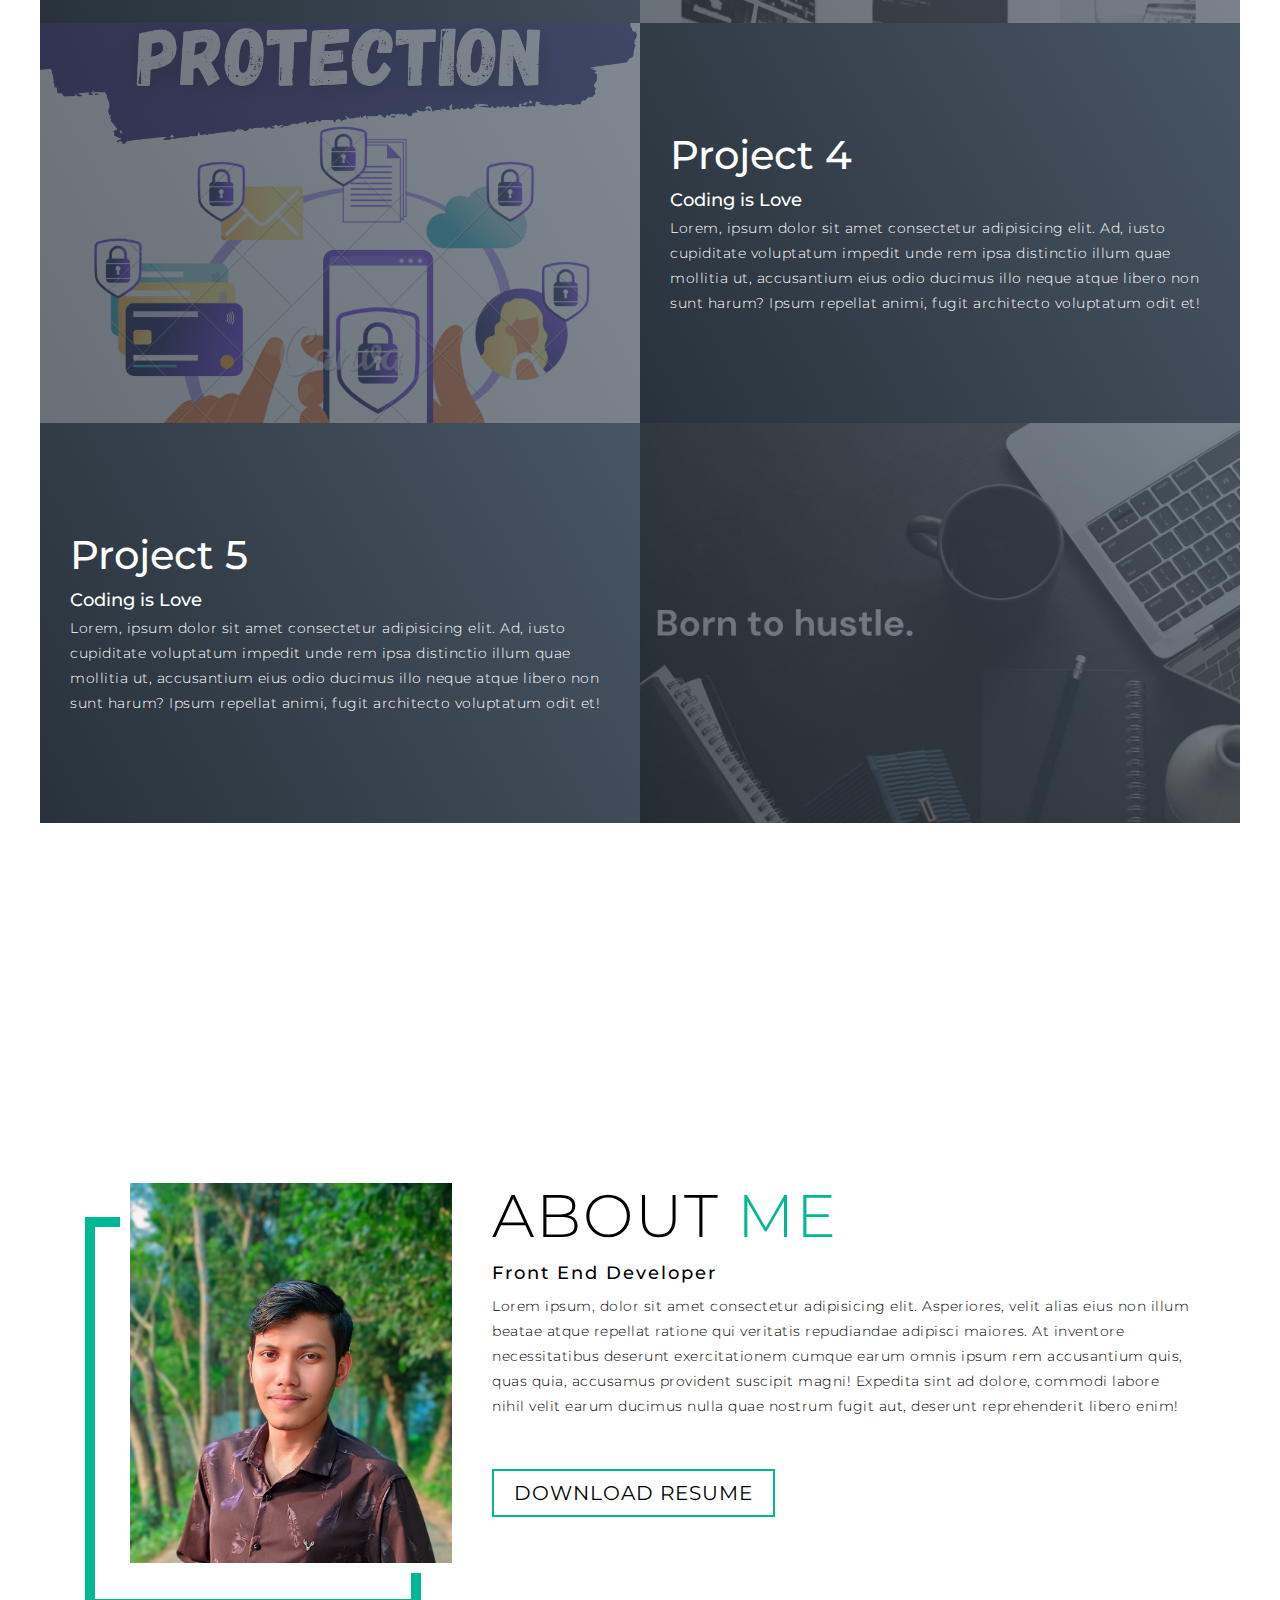
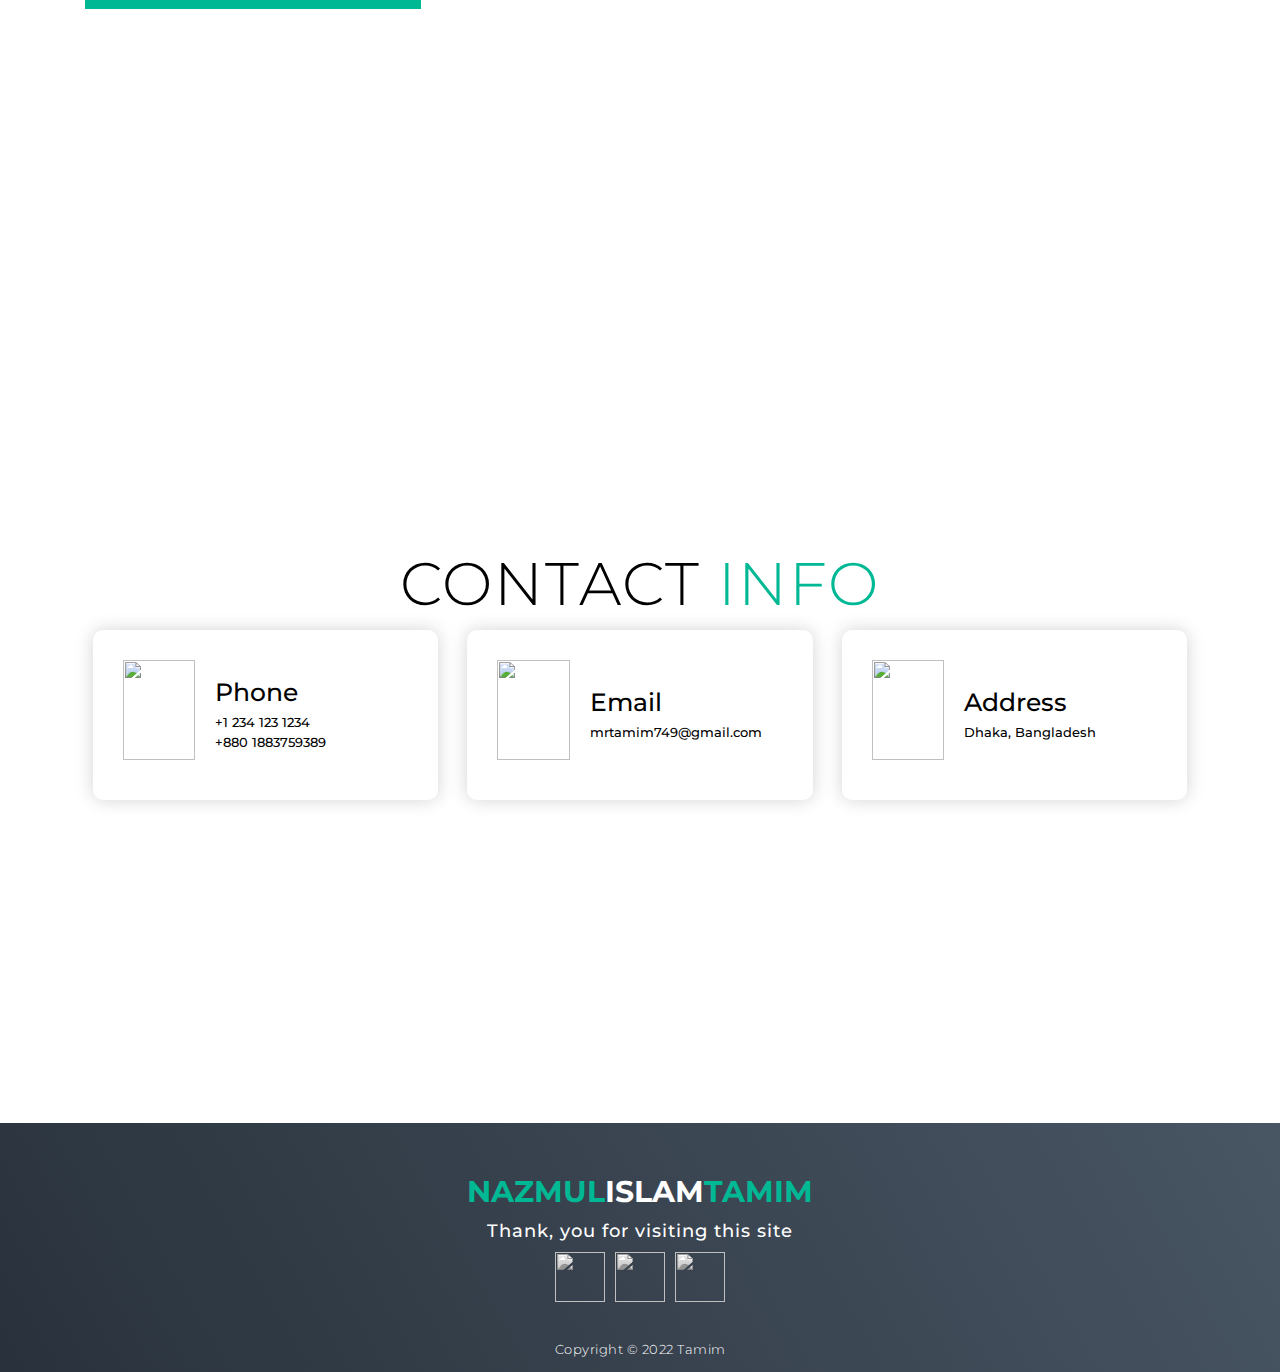
==== commit d902aa4d: "Update index.html" ====
--- a/index.html
+++ b/index.html
@@ -167,7 +167,7 @@
     <div class="about container">
       <div class="col-left">
         <div class="about-img">
-          <img src="my.jpg" alt="img">
+          <img src="myimg.jpg" alt="img">
         </div>
       </div>
       <div class="col-right">
